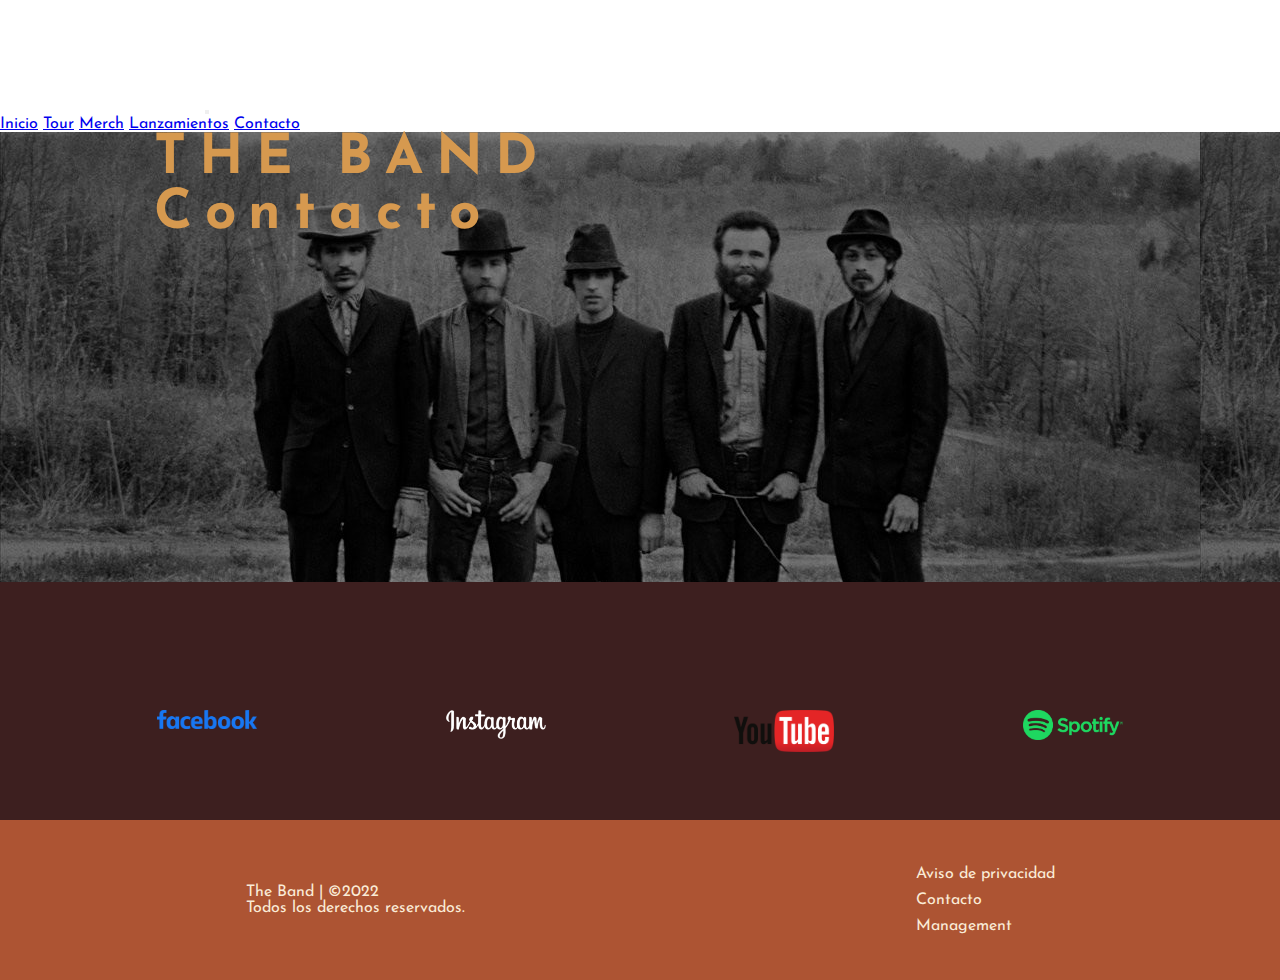
==== pages/contacto.html @ aea30605 "Primer Commit: Guardado de proyecto final primero" ====
<!DOCTYPE html>
<html lang="en">
  <head>
    <meta charset="UTF-8" />
    <meta http-equiv="X-UA-Compatible" content="IE=edge" />
    <meta name="viewport" content="width=device-width, initial-scale=1.0" />
    <title>The Band | Contacto | Ponte en contacto con la banda</title>
    <meta
      name="keywords"
      content="the band, contacto, management, mandar mensaje, comunicacion"
    />
    <meta name="author" content="Miguel Management" />
    <meta
      name="description"
      content="Pagina para contacto oficial con la banda the Band y todos los asuntos oficiales"
    />
    <!--BOO
    <!--BOOTSTRAP-->
    <link
      href="https://cdn.jsdelivr.net/npm/bootstrap@5.1.3/dist/css/bootstrap.min.css"
      rel="stylesheet"
      integrity="sha384-1BmE4kWBq78iYhFldvKuhfTAU6auU8tT94WrHftjDbrCEXSU1oBoqyl2QvZ6jIW3"
      crossorigin="anonymous"
    />
    <!--GOOGLE FONTS-->
    <link rel="preconnect" href="https://fonts.googleapis.com" />
    <link rel="preconnect" href="https://fonts.gstatic.com" crossorigin />
    <link
      href="https://fonts.googleapis.com/css2?family=Josefin+Sans:wght@200;400;700&display=swap"
      rel="stylesheet"
    />
    <!-- MAIN CSS (COMPILADO)-->
    <link rel="stylesheet" href="../css/main.css" />
  </head>
  <body>
    <header class="barranav">
      <!--.navbar-expand{-sm|-md|-lg|-xl|-xxl} sirve para delimitar en que
            tamaño la barra se oculta--->
      <nav class="navbar navbar-expand-sm navbar-dark bg-dark">
        <a class="navbar-brand barranav__img barranav__img--logosize" href="#"
          ><img src="../assets/theband-logo.png" alt=""
        /></a>
        <button
          class="navbar-toggler"
          type="button"
          data-bs-toggle="collapse"
          data-bs-target="#navbarNavAltMarkup"
          aria-controls="navbarNavAltMarkup"
          aria-expanded="false"
          aria-label="Toggle navigation"
        >
          <span class="navbar-toggler-icon"></span>
        </button>
        <div class="collapse navbar-collapse show" id="navbarNavAltMarkup">
          <div class="navbar-nav">
            <!-- aria-current="page" sirve para mostrar de un color mas claro la pagina en
            la que estamos en el navBar-->
            <a class="nav-link" href="../index.html">Inicio</a>
            <a class="nav-link" href="./tour.html">Tour</a>
            <a class="nav-link" href="./merch.html">Merch</a>
            <a class="nav-link" href="./lanzamientos.html">Lanzamientos</a>
            <a class="nav-link active" aria-current="page" href="./contacto.html">Contacto</a>
          </div>
        </div>
      </nav>
      <!--FINAL DEL HEADER Y NAVBAR-->
    </header>
    <!--INICIO DE MAIN CON LA PORTADA-->
    <div class="portada2 portada--2" style="background-image: url('../assets/theband.jpg')">
      <!--AQUI USANDO UNAS CLASES DE BOOTSTRAP PARA GENERAR EL OVERLAY-->
      <div class="portada__overlay justify-content-center align-items-center">
        <div>
          <div class="portada__titulo">
            <h1 class="portada__titulo--h1">THE BAND <br>Contacto</h1>
          </div>
        </div>
      </div>
    </div>
    <!--FINAL DEL DIV DE LA PORTADA-->
    <section class="redes">
      <a href=""><img src="../assets/facebook.png" /></a>
      <a href=""><img src="../assets/instagram.png" /></a>
      <a href=""><img src="../assets/youtube.png" /></a>
      <a href=""><img src="../assets/spotify.png" /></a>
    </section>
      <footer>
        <div>
          <p>
            The Band | &copy;2022 <br />
            Todos los derechos reservados.
          </p>
        </div>
        <div>
          <ul>
            <li><a href="">Aviso de privacidad</a></li>
            <li><a href="">Contacto</a></li>
            <li><a href="">Management</a></li>
          </ul>
        </div>
      </footer>
    </div>
    <!--SCRIPT JS PARA QUE BOOTDSTRAP FUNCIONE AL FINAL DEL <body>-->
    <script
      src="https://cdn.jsdelivr.net/npm/bootstrap@5.1.3/dist/js/bootstrap.bundle.min.js"
      integrity="sha384-ka7Sk0Gln4gmtz2MlQnikT1wXgYsOg+OMhuP+IlRH9sENBO0LRn5q+8nbTov4+1p"
      crossorigin="anonymous"
    ></script>
  </body>
</html>
---- css/main.css ----
@charset "UTF-8";
* {
  margin: 0;
  padding: 0;
  -webkit-box-sizing: border-box;
          box-sizing: border-box;
}

/* SELECCIONAMOS TODO EL CUERPO PARA QUE SE USE LAS GOOGLE FONTS EN TODA LA PAGINA*/
body {
  font-family: "Josefin Sans", sans-serif;
}

.centerbtn {
  display: -webkit-box;
  display: -ms-flexbox;
  display: flex;
  -webkit-box-pack: center;
      -ms-flex-pack: center;
          justify-content: center;
  background-color: #3d1f1f;
  width: 100%;
}

h2 {
  padding-top: 20px;
  font-size: clamp(10px, 30px, 35px);
  color: blanchedalmond;
}

/* BARRA DE NAVEGACIÓN CON BOOTSTRAP*/
.barranav__img--logosize img {
  width: clamp(80px, 25vw, 200px);
  padding: 0.5vw 2vw 0.5vw 2vw;
}

/* flex-end PARA QUE TODOS LOS LINKS DE LA NavBar SE HAGAN A LA DERECHA*/
#navbarNavAltMarkup {
  -webkit-box-pack: end;
      -ms-flex-pack: end;
          justify-content: flex-end;
  padding-right: 2vw;
}

/*BOTONES QUE SE OCUPARAN EN TODA LA PAGINA*/
.btn {
  text-decoration: none;
  color: #f59a2a;
  font-weight: 700;
  font-size: 1.25rem;
  position: relative;
  margin: 32px;
}

.btn:hover {
  color: #eeb56a;
}

.btn::before,
.btn::after {
  border: 3px solid #f58439;
  content: "";
  position: absolute;
  width: calc(100% - 1px);
  height: calc(100% - 1px);
  left: 0;
  bottom: 0;
  z-index: 0;
  -webkit-transition: -webkit-transform 0.3s ease;
  transition: -webkit-transform 0.3s ease;
  transition: transform 0.3s ease;
  transition: transform 0.3s ease, -webkit-transform 0.3s ease;
}

.btn:hover::after {
  -webkit-transform: translate(-5px, -5px);
          transform: translate(-5px, -5px);
}

.btn:hover::before {
  -webkit-transform: translate(5px, 5px);
          transform: translate(5px, 5px);
}

/*BACKGROUND DE LA PORTADA UNA IMAGEN FIJADA CON UN
COLOR OVERLAY PARA QUE SE PUEDA VER LOS ELEMENTOS DE ARRIBA*/
/*PORTADA DE LA PAGINA CON NUEVO ALBUM Y TITULO CON BOTON A ESCUCHAR*/
.portada {
  display: -webkit-box;
  display: -ms-flexbox;
  display: flex;
  -webkit-box-pack: space-evenly;
      -ms-flex-pack: space-evenly;
          justify-content: space-evenly;
  background: center center;
  background-size: 1700px;
  width: 100vw;
  height: 90vh;
  overflow: hidden;
  /* MODIFICACIONES DE TODO EL TEXTO QUE ESTA EN LA PORTADA*/
}

.portada__overlay {
  padding-inline: 10vw;
  width: inherit;
  height: inherit;
  display: -ms-grid;
  display: grid;
  gap: 10vw;
  -ms-grid-columns: 1fr 1fr;
      grid-template-columns: 1fr 1fr;
      grid-template-areas: "__img __titulo";
  justify-items: center;
  background-color: rgba(0, 0, 0, 0.5);
}

.portada__img {
  /*contenedor de la imagen siguiendo BEM*/
  -ms-grid-row: 1;
  -ms-grid-column: 1;
  grid-area: __img;
}

.portada__img--size {
  /*editor de la imagen siguiendo BEM*/
  width: clamp(300px, 37vw, 450px);
}

.portada__titulo {
  -ms-grid-row: 1;
  -ms-grid-column: 2;
  grid-area: __titulo;
}

.portada__titulo--h1 {
  font-weight: 700;
  font-size: clamp(20px, 55px, 56px);
  letter-spacing: 1vw;
  color: #d6994f;
}

.portada__titulo--h2 {
  font-size: clamp(15px, 40px, 45px);
  color: blanchedalmond;
}

.portada__titulo--h3 {
  font-size: clamp(1.3rem, 2vw, 10vw);
  color: blanchedalmond;
}

/*MEDIA QUERY PARA ACOMODAR LOS ELEMENTOS EN COLUMNA DESPUES DE 575PX*/
@media only screen and (max-width: 575px) {
  .portada__overlay {
    padding: 10vh 0 10vh 0;
    -ms-grid-columns: 1fr;
        grid-template-columns: 1fr;
    -ms-grid-rows: 1fr 1fr;
        grid-template-rows: 1fr 1fr;
        grid-template-areas: "__img" "__titulo";
  }
  .portada {
    height: 100vh;
  }
}

/*INICIO DE ESTILOS PÁRA SECCION 1*/
.section1 {
  background-color: #3d1f1f;
  padding: 8vh;
  display: -webkit-box;
  display: -ms-flexbox;
  display: flex;
  -webkit-box-orient: vertical;
  -webkit-box-direction: normal;
      -ms-flex-direction: column;
          flex-direction: column;
  -webkit-box-align: center;
      -ms-flex-align: center;
          align-items: center;
}

.section1 h1 {
  padding-bottom: 1vw;
  font-weight: 700;
  font-size: clamp(2rem, 5vh, 15vh);
  letter-spacing: 1vw;
  color: #d6994f;
}

.ultimolanzamiento {
  display: -ms-grid;
  display: grid;
  -ms-grid-columns: 1fr 1fr;
      grid-template-columns: 1fr 1fr;
  gap: 4vw;
      grid-template-areas: "album_img review";
  justify-items: center;
}

.ultimolanzamiento__img {
  display: -webkit-box;
  display: -ms-flexbox;
  display: flex;
  -webkit-box-orient: vertical;
  -webkit-box-direction: normal;
      -ms-flex-direction: column;
          flex-direction: column;
}

.ultimolanzamiento__img--img {
  width: clamp(300px, 37vw, 450px);
  border-style: double;
  border-width: 10px;
  border-color: antiquewhite;
}

.ultimolanzamiento__review {
  display: -webkit-box;
  display: -ms-flexbox;
  display: flex;
  -webkit-box-orient: vertical;
  -webkit-box-direction: normal;
      -ms-flex-direction: column;
          flex-direction: column;
  -webkit-box-pack: space-evenly;
      -ms-flex-pack: space-evenly;
          justify-content: space-evenly;
}

.ultimolanzamiento__review h2 {
  color: blanchedalmond;
}

.ultimolanzamiento__review--review {
  font-size: clamp(1rem, 1.1vw, 2rem);
  color: blanchedalmond;
}

@media only screen and (max-width: 836px) {
  .ultimolanzamiento {
    padding: 2vh 0 2vh 0;
    -ms-grid-columns: 1fr;
        grid-template-columns: 1fr;
    -ms-grid-rows: 1fr 1fr;
        grid-template-rows: 1fr 1fr;
        grid-template-areas: "album_img" "review";
  }
  .ultimolanzamiento__review {
    margin: 0px;
  }
  .ultimolanzamiento__img {
    margin: 0%;
  }
}

/*CSS PARA LAS TARJETAS DE PRODUCTOS*/
.content {
  width: 20%;
  margin: 15px;
  -webkit-box-sizing: border-box;
          box-sizing: border-box;
  float: left;
  text-align: center;
  border-radius: 20px;
  cursor: pointer;
  padding-top: 10px;
  -webkit-box-shadow: 0 14px 28px rgba(0, 0, 0, 0.25), 0 19px 10px rgba(0, 0, 0, 0.22);
          box-shadow: 0 14px 28px rgba(0, 0, 0, 0.25), 0 19px 10px rgba(0, 0, 0, 0.22);
  -webkit-transition: 0.4s;
  transition: 0.4s;
  background: #5a3333;
}

.content h3 {
  text-align: center;
  font-size: 30px;
  margin-top: 10px;
  color: blanchedalmond;
}

.content img {
  width: 200px;
  height: 200px;
  border-radius: 25px;
  text-align: center;
  margin: auto;
  display: block;
}

.content p {
  text-align: center;
  color: #ebb565;
  padding: 8px;
}

.content h6 {
  font-size: 26px;
  text-align: center;
  color: blanchedalmond;
  margin: 0;
}

.content button {
  text-align: center;
  font-size: 24px;
  color: #f88948;
  width: 100%;
  padding: 15px;
  border: 0;
  outline: none;
  cursor: pointer;
  margin-top: 5px;
  border-bottom-right-radius: 20px;
  border-bottom-left-radius: 20px;
}

.content .buy {
  background: #722f2f;
}

/*MEDIA QUERIES PARA AJUSTAR LAS TARJETAS DE PRODUCTOS A LA PAGINA*/
@media (max-width: 1000px) {
  .content {
    width: 45%;
  }
}

@media (max-width: 750px) {
  .content {
    width: 100%;
  }
}

/* PEQUEÑA ANIMACION DE HOVER PARA LAS TARJETAS DE PRODUCTOS*/
.content:hover {
  -webkit-box-shadow: 3px 6px rgba(0, 0, 0, 0.16), 0 3px 6px rgba(0, 0, 0, 0.23);
          box-shadow: 3px 6px rgba(0, 0, 0, 0.16), 0 3px 6px rgba(0, 0, 0, 0.23);
  -webkit-transform: translate(0px, -8px);
          transform: translate(0px, -8px);
}

.album {
  background-color: #3d1f1f;
  display: -webkit-box;
  display: -ms-flexbox;
  display: flex;
  -ms-flex-wrap: wrap;
      flex-wrap: wrap;
  width: 100%;
  -webkit-box-pack: center;
      -ms-flex-pack: center;
          justify-content: center;
  -webkit-box-align: center;
      -ms-flex-align: center;
          align-items: center;
  margin: 0;
}

.album h1 {
  padding-bottom: 1vw;
  font-weight: 700;
  font-size: clamp(2rem, 5vh, 15vh);
  letter-spacing: 1vw;
  color: #d6994f;
  padding-top: 5rem;
  padding-bottom: 4rem;
}

/*TEMPLATE PARA PONER TIRULOS ENTRE MEDIO DE LA PAGINA*/
.title {
  display: -webkit-box;
  display: -ms-flexbox;
  display: flex;
  -webkit-box-pack: center;
      -ms-flex-pack: center;
          justify-content: center;
  background-color: #3d1f1f;
  padding-top: 5rem;
  padding-bottom: 4rem;
  width: 100%;
}

.title h1 {
  padding-bottom: 1vw;
  font-weight: 700;
  font-size: clamp(2rem, 5vh, 15vh);
  letter-spacing: 1vw;
  color: #d6994f;
}

/* CSS PARA ACOMODAR LOS DETALLES DE LAS FECHAS DE TOUR, USANDO GRID*/
.tour {
  margin: 0;
  background-color: #3d1f1f;
}

.tour__date {
  background-color: #3d1f1f;
  border-bottom: double 10px #dad099da;
  display: -ms-grid;
  display: grid;
  padding-top: 25px;
  padding-bottom: 0px;
  -ms-grid-columns: 1fr 1fr 1fr;
      grid-template-columns: 1fr 1fr 1fr;
  -ms-grid-rows: 0.1fr 1px 0.1fr;
      grid-template-rows: 0.1fr 1px 0.1fr;
  justify-items: center;
  -webkit-box-align: center;
      -ms-flex-align: center;
          align-items: center;
      grid-template-areas: "estado dash dash" "dash2 fecha boletos" "venue dash3 dash3";
}

.tour__date .estado {
  -ms-grid-row: 1;
  -ms-grid-column: 1;
  grid-area: estado;
}

.tour__date .venue {
  -ms-grid-row: 3;
  -ms-grid-column: 1;
  grid-area: venue;
}

.tour__date .dash {
  -ms-grid-row: 1;
  -ms-grid-column: 2;
  -ms-grid-column-span: 2;
  grid-area: dash;
}

.tour__date .dash2 {
  -ms-grid-row: 2;
  -ms-grid-column: 1;
  grid-area: dash2;
}

.tour__date .dash3 {
  -ms-grid-row: 3;
  -ms-grid-column: 2;
  -ms-grid-column-span: 2;
  grid-area: dash3;
}

.tour__date .fecha {
  -ms-grid-row: 2;
  -ms-grid-column: 2;
  grid-area: fecha;
}

.tour__date .boletos {
  -ms-grid-row: 2;
  -ms-grid-column: 3;
  grid-area: boletos;
}

.tour__date p {
  color: blanchedalmond;
}

/*A JUSTE CON MEDIA QUERIES PARA REACOMODAR LA INFORMACION DE LAS FECHAS DE TOUR*/
@media only screen and (max-width: 699px) {
  .tour__date {
    -ms-grid-columns: 1fr 1fr;
        grid-template-columns: 1fr 1fr;
    -ms-grid-rows: 0.1fr 1px 0.1fr;
        grid-template-rows: 0.1fr 1px 0.1fr;
    justify-items: center;
    -webkit-box-align: center;
        -ms-flex-align: center;
            align-items: center;
        grid-template-areas: "estado dash" "venue  boletos" "fecha dash3";
  }
}

/*HEADER Y REDES SOCIALES EN EL FONDO DE LA PANTALLA*/
.redes {
  display: -webkit-box;
  display: -ms-flexbox;
  display: flex;
  -ms-flex-wrap: wrap;
      flex-wrap: wrap;
  -webkit-box-pack: space-evenly;
      -ms-flex-pack: space-evenly;
          justify-content: space-evenly;
  background-color: #3d1f1f;
  padding-top: 6rem;
  padding-bottom: 2rem;
  text-align: center;
}

.redes a {
  padding: 2rem;
}

.redes a img {
  width: 100px;
}

footer {
  display: -webkit-box;
  display: -ms-flexbox;
  display: flex;
  -webkit-box-align: center;
      -ms-flex-align: center;
          align-items: center;
  -ms-flex-pack: distribute;
      justify-content: space-around;
  background-color: #ad5433;
  width: 100vw;
  height: 10rem;
}

footer p {
  color: antiquewhite;
  font-weight: 2px;
  padding-left: 20px;
}

footer li {
  list-style: none;
  padding: 5px 0;
}

footer li a {
  text-decoration: none;
  color: antiquewhite;
}

.portada--2 {
  height: 50vh;
}

.portada__overlay2 {
  padding-inline: 10vw;
  width: inherit;
  height: inherit;
  display: -ms-grid;
  display: grid;
  gap: 10vw;
  -ms-grid-columns: 1fr;
      grid-template-columns: 1fr;
      grid-template-areas: "__img __titulo";
  justify-items: center;
  background-color: rgba(0, 0, 0, 0.5);
}
/*# sourceMappingURL=main.css.map */
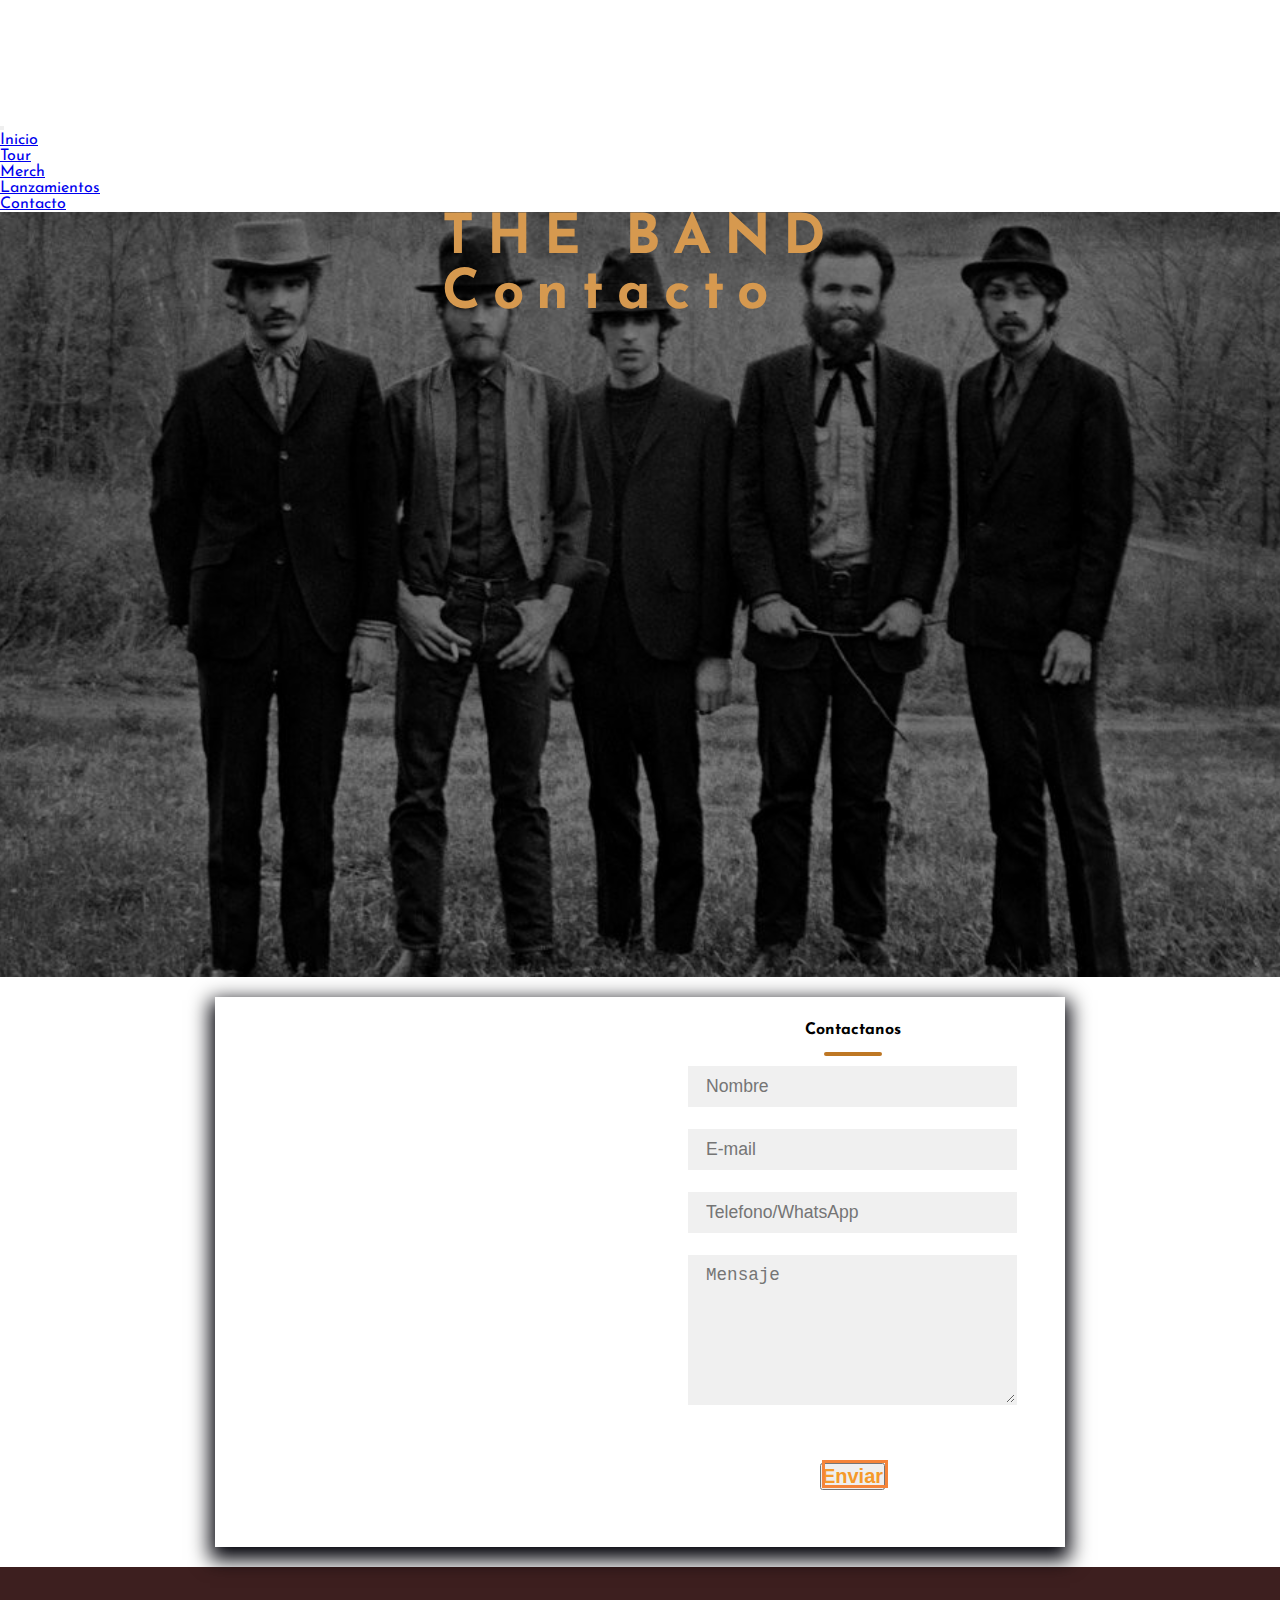
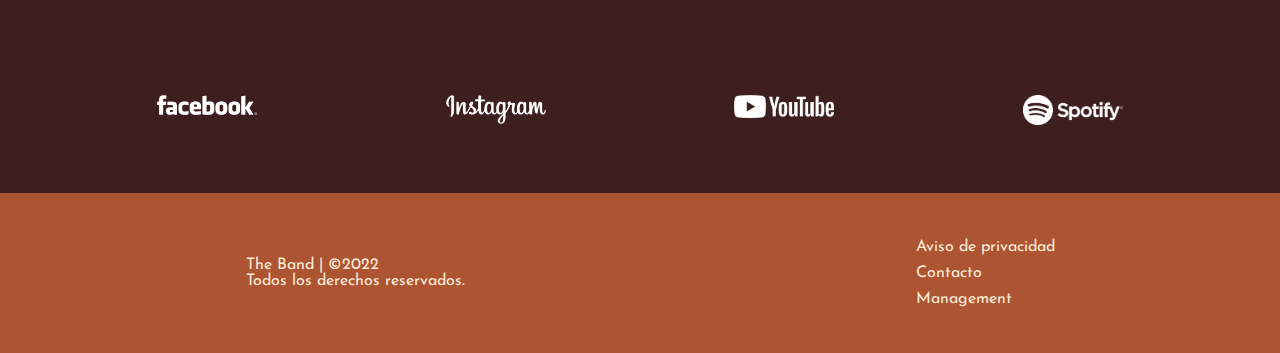
==== commit deb200be: "Se editaron los logos de redes sociales, y se grego pagina de contacto y los links deben funcionar d" ====
--- a/pages/contacto.html
+++ b/pages/contacto.html
@@ -37,10 +37,11 @@
       <!--.navbar-expand{-sm|-md|-lg|-xl|-xxl} sirve para delimitar en que
             tamaño la barra se oculta--->
       <nav class="navbar navbar-expand-sm navbar-dark bg-dark">
-        <a class="navbar-brand barranav__img barranav__img--logosize" href="#"
+        <a class="navbar-brand barranav__img barranav__img--logosize" href="../index.html"
           ><img src="../assets/theband-logo.png" alt=""
         /></a>
-        <button
+        <div class="btn-pad">
+          <button
           class="navbar-toggler"
           type="button"
           data-bs-toggle="collapse"
@@ -51,15 +52,26 @@
         >
           <span class="navbar-toggler-icon"></span>
         </button>
-        <div class="collapse navbar-collapse show" id="navbarNavAltMarkup">
-          <div class="navbar-nav">
+        </div>
+        
+        <div class="collapse navbar-collapse" id="navbarNavAltMarkup">
+          <div>
             <!-- aria-current="page" sirve para mostrar de un color mas claro la pagina en
             la que estamos en el navBar-->
-            <a class="nav-link" href="../index.html">Inicio</a>
-            <a class="nav-link" href="./tour.html">Tour</a>
-            <a class="nav-link" href="./merch.html">Merch</a>
-            <a class="nav-link" href="./lanzamientos.html">Lanzamientos</a>
-            <a class="nav-link active" aria-current="page" href="./contacto.html">Contacto</a>
+            <ul class="navbar-nav text-center">
+              <li><a class="nav-link" href="../index.html">Inicio</a></li>
+              <li><a class="nav-link" href="./tour.html">Tour</a></li>
+              <li>
+                <a
+                  class="nav-link" href="./merch.html"
+                  >Merch</a
+                >
+              </li>
+              <li>
+                <a class="nav-link" href="./lanzamientos.html">Lanzamientos</a>
+              </li>
+              <li><a class="nav-link active" aria-current="page" href="./contacto.html">Contacto</a></li>
+            </ul>
           </div>
         </div>
       </nav>
@@ -68,7 +80,7 @@
     <!--INICIO DE MAIN CON LA PORTADA-->
     <div class="portada2 portada--2" style="background-image: url('../assets/theband.jpg')">
       <!--AQUI USANDO UNAS CLASES DE BOOTSTRAP PARA GENERAR EL OVERLAY-->
-      <div class="portada__overlay justify-content-center align-items-center">
+      <div class="portada__overlay2 justify-content-center align-items-center">
         <div>
           <div class="portada__titulo">
             <h1 class="portada__titulo--h1">THE BAND <br>Contacto</h1>
@@ -76,12 +88,27 @@
         </div>
       </div>
     </div>
+    <div>
+      <div class="container" >
+        <div class="contact-box">
+          <div class="left"></div>
+            <div class="right">
+              <h4>Contactanos</h4>
+              <input type="text" class="field" placeholder="Nombre">
+              <input type="email" class="field" placeholder="E-mail">
+              <input type="text" class="field" placeholder="Telefono/WhatsApp">
+              <textarea class="field area" placeholder="Mensaje"></textarea>
+              <button class="btn">Enviar</button>
+            </div>
+          </div>
+        </div>
+    </div>
     <!--FINAL DEL DIV DE LA PORTADA-->
     <section class="redes">
-      <a href=""><img src="../assets/facebook.png" /></a>
-      <a href=""><img src="../assets/instagram.png" /></a>
-      <a href=""><img src="../assets/youtube.png" /></a>
-      <a href=""><img src="../assets/spotify.png" /></a>
+      <a href="https://www.facebook.com/thebandtheband"><img src="../assets/facebook.png" /></a>
+      <a href="https://www.instagram.com/theband/"><img src="../assets/instagram.png" /></a>
+      <a href="https://www.youtube.com/user/TheBandOnMV"><img src="../assets/youtube.png" /></a>
+      <a href="https://open.spotify.com/artist/4vpDg7Y7fU982Ds30zawDA"><img src="../assets/spotify.png" /></a>
     </section>
       <footer>
         <div>
@@ -92,9 +119,9 @@
         </div>
         <div>
           <ul>
-            <li><a href="">Aviso de privacidad</a></li>
-            <li><a href="">Contacto</a></li>
-            <li><a href="">Management</a></li>
+            <li><a href="https://council.rollingstone.com/privacy-policy">Aviso de privacidad</a></li>
+            <li><a href="./contacto.html">Contacto</a></li>
+            <li><a href="./contacto.html">Management</a></li>
           </ul>
         </div>
       </footer>
--- a/css/main.css
+++ b/css/main.css
@@ -24,7 +24,7 @@
 
 h2 {
   padding-top: 20px;
-  font-size: clamp(10px, 30px, 35px);
+  font-size: clamp(10px, 25px, 35px);
   color: blanchedalmond;
 }
 
@@ -32,6 +32,10 @@
 .barranav__img--logosize img {
   width: clamp(80px, 25vw, 200px);
   padding: 0.5vw 2vw 0.5vw 2vw;
+}
+
+.btn-pad {
+  padding-right: 10px;
 }
 
 /* flex-end PARA QUE TODOS LOS LINKS DE LA NavBar SE HAGAN A LA DERECHA*/
@@ -95,7 +99,7 @@
   background: center center;
   background-size: 1700px;
   width: 100vw;
-  height: 90vh;
+  height: 85vh;
   overflow: hidden;
   /* MODIFICACIONES DE TODO EL TEXTO QUE ESTA EN LA PORTADA*/
 }
@@ -134,7 +138,7 @@
 
 .portada__titulo--h1 {
   font-weight: 700;
-  font-size: clamp(20px, 55px, 56px);
+  font-size: clamp(15px, 55px, 56px);
   letter-spacing: 1vw;
   color: #d6994f;
 }
@@ -531,7 +535,17 @@
 }
 
 .portada--2 {
-  height: 50vh;
+  display: -webkit-box;
+  display: -ms-flexbox;
+  display: flex;
+  -webkit-box-pack: space-evenly;
+      -ms-flex-pack: space-evenly;
+          justify-content: space-evenly;
+  background: center center;
+  background-size: 1700px;
+  width: 100vw;
+  height: 85vh;
+  overflow: hidden;
 }
 
 .portada__overlay2 {
@@ -540,11 +554,123 @@
   height: inherit;
   display: -ms-grid;
   display: grid;
-  gap: 10vw;
   -ms-grid-columns: 1fr;
       grid-template-columns: 1fr;
       grid-template-areas: "__img __titulo";
   justify-items: center;
   background-color: rgba(0, 0, 0, 0.5);
 }
+
+/*PAGINA DE CONTACTO*/
+.container {
+  position: relative;
+  display: -webkit-box;
+  display: -ms-flexbox;
+  display: flex;
+  -webkit-box-pack: center;
+      -ms-flex-pack: center;
+          justify-content: center;
+  -webkit-box-align: center;
+      -ms-flex-align: center;
+          align-items: center;
+  width: 100%;
+  height: 100%;
+  padding: 20px 10vw;
+}
+
+.container:after {
+  content: "";
+  position: absolute;
+  left: 0;
+  top: 0;
+  width: 100%;
+  height: 90vh;
+  background: url("../assets/contacto.png") center;
+  background-size: cover;
+  z-index: -1;
+  -webkit-filter: blur(15px);
+          filter: blur(15px);
+}
+
+.contact-box {
+  max-width: 850px;
+  display: -ms-grid;
+  display: grid;
+  -ms-grid-columns: (1fr)[2];
+      grid-template-columns: repeat(2, 1fr);
+  -webkit-box-pack: center;
+      -ms-flex-pack: center;
+          justify-content: center;
+  -webkit-box-align: center;
+      -ms-flex-align: center;
+          align-items: center;
+  text-align: center;
+  background-color: #fff;
+  -webkit-box-shadow: 0px 8px 19px 5px #000008;
+          box-shadow: 0px 8px 19px 5px #000008;
+}
+
+.left {
+  height: 100%;
+  background: url("../assets/contacto.png") no-repeat center;
+  background-size: cover;
+}
+
+.right {
+  padding: 25px 48px;
+}
+
+h4 {
+  position: relative;
+  padding-bottom: 18px;
+  margin-bottom: 10px;
+}
+
+h4:after {
+  content: "";
+  position: absolute;
+  left: 50%;
+  bottom: 0;
+  -webkit-transform: translateX(-50%);
+          transform: translateX(-50%);
+  height: 4px;
+  width: 58px;
+  border-radius: 2px;
+  background-color: #be7724;
+}
+
+.field {
+  width: 100%;
+  padding: 0.5rem 1rem;
+  outline: none;
+  border: 2px solid rgba(0, 0, 0, 0);
+  background-color: rgba(230, 230, 230, 0.6);
+  font-size: 1.1rem;
+  margin-bottom: 22px;
+  -webkit-transition: 0.3s;
+  transition: 0.3s;
+}
+
+.field:hover {
+  background-color: rgba(247, 191, 88, 0.938);
+}
+
+.field:focus {
+  background-color: #fff;
+  border: 2px solid #fca31d;
+}
+
+.area {
+  min-height: 150px;
+}
+
+@media screen and (max-width: 880px) {
+  .contact-box {
+    -ms-grid-columns: 1fr;
+        grid-template-columns: 1fr;
+  }
+  .left {
+    height: 200px;
+  }
+}
 /*# sourceMappingURL=main.css.map */